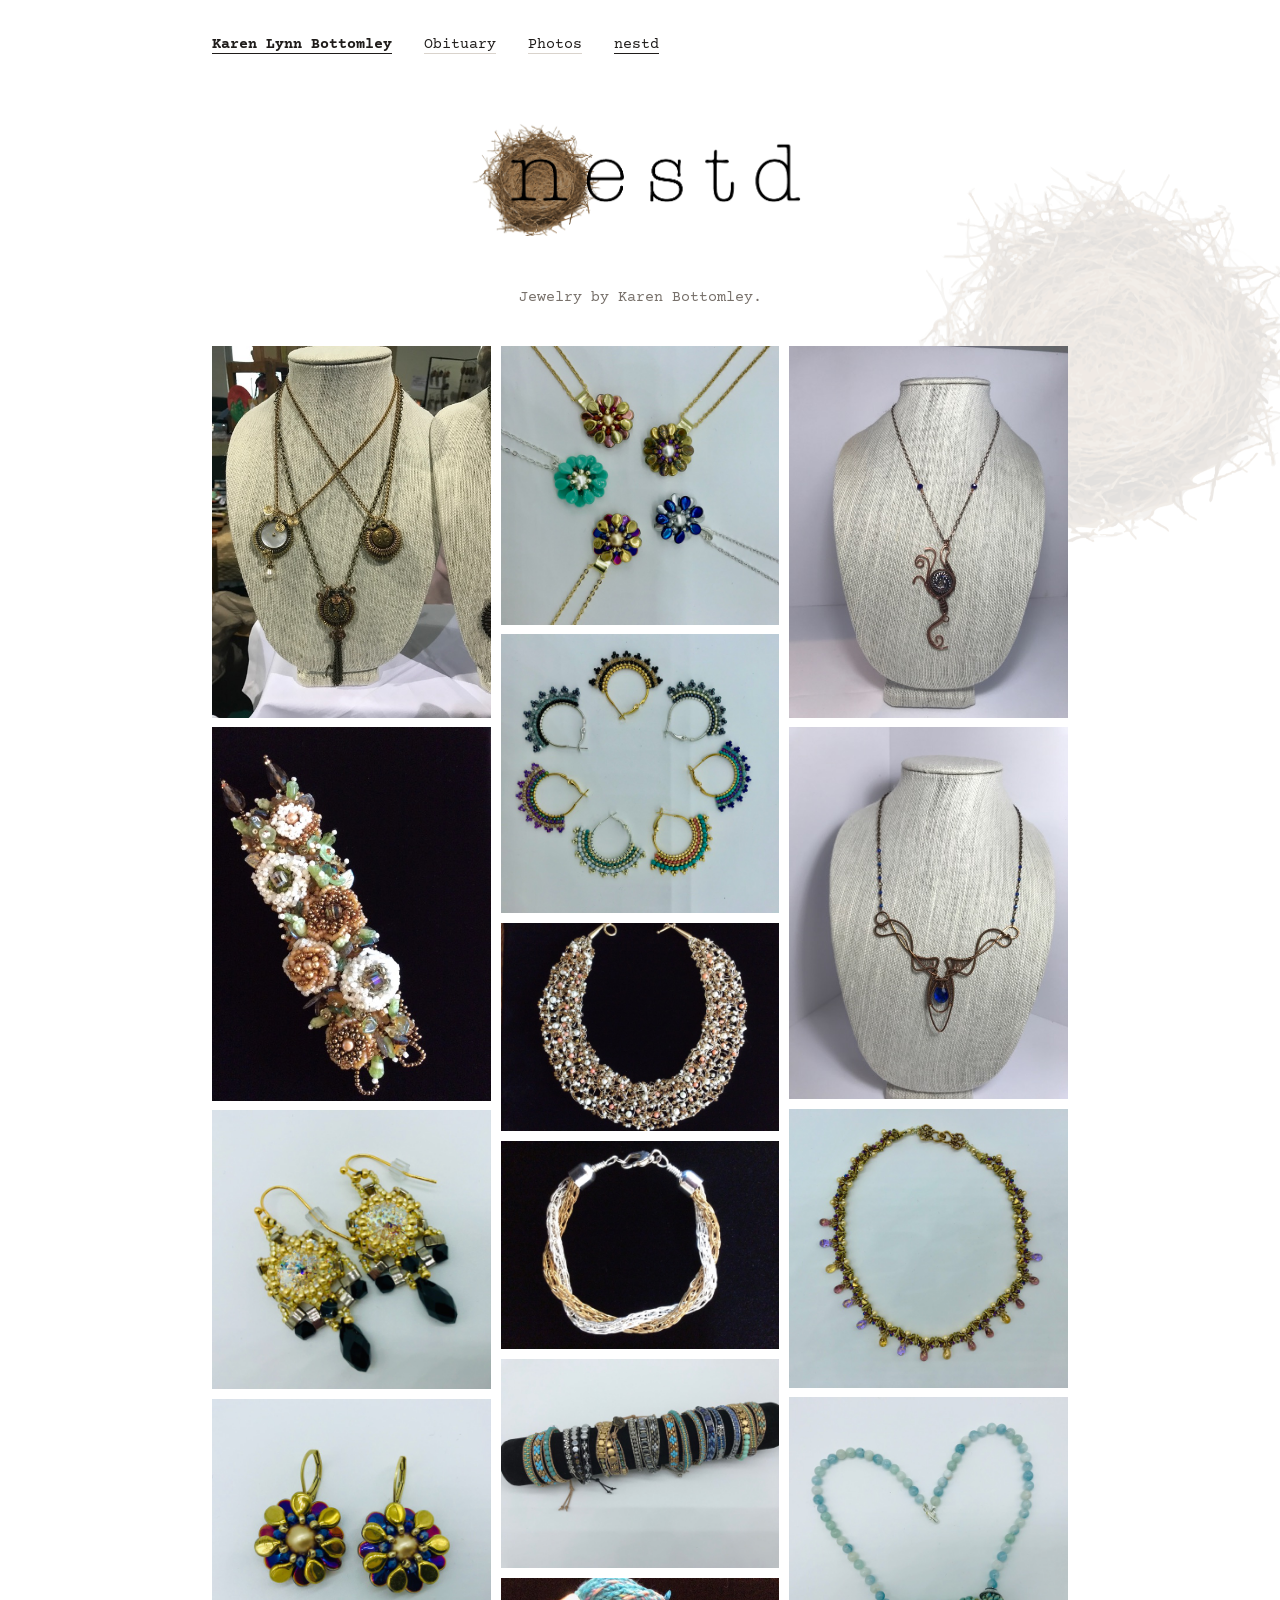
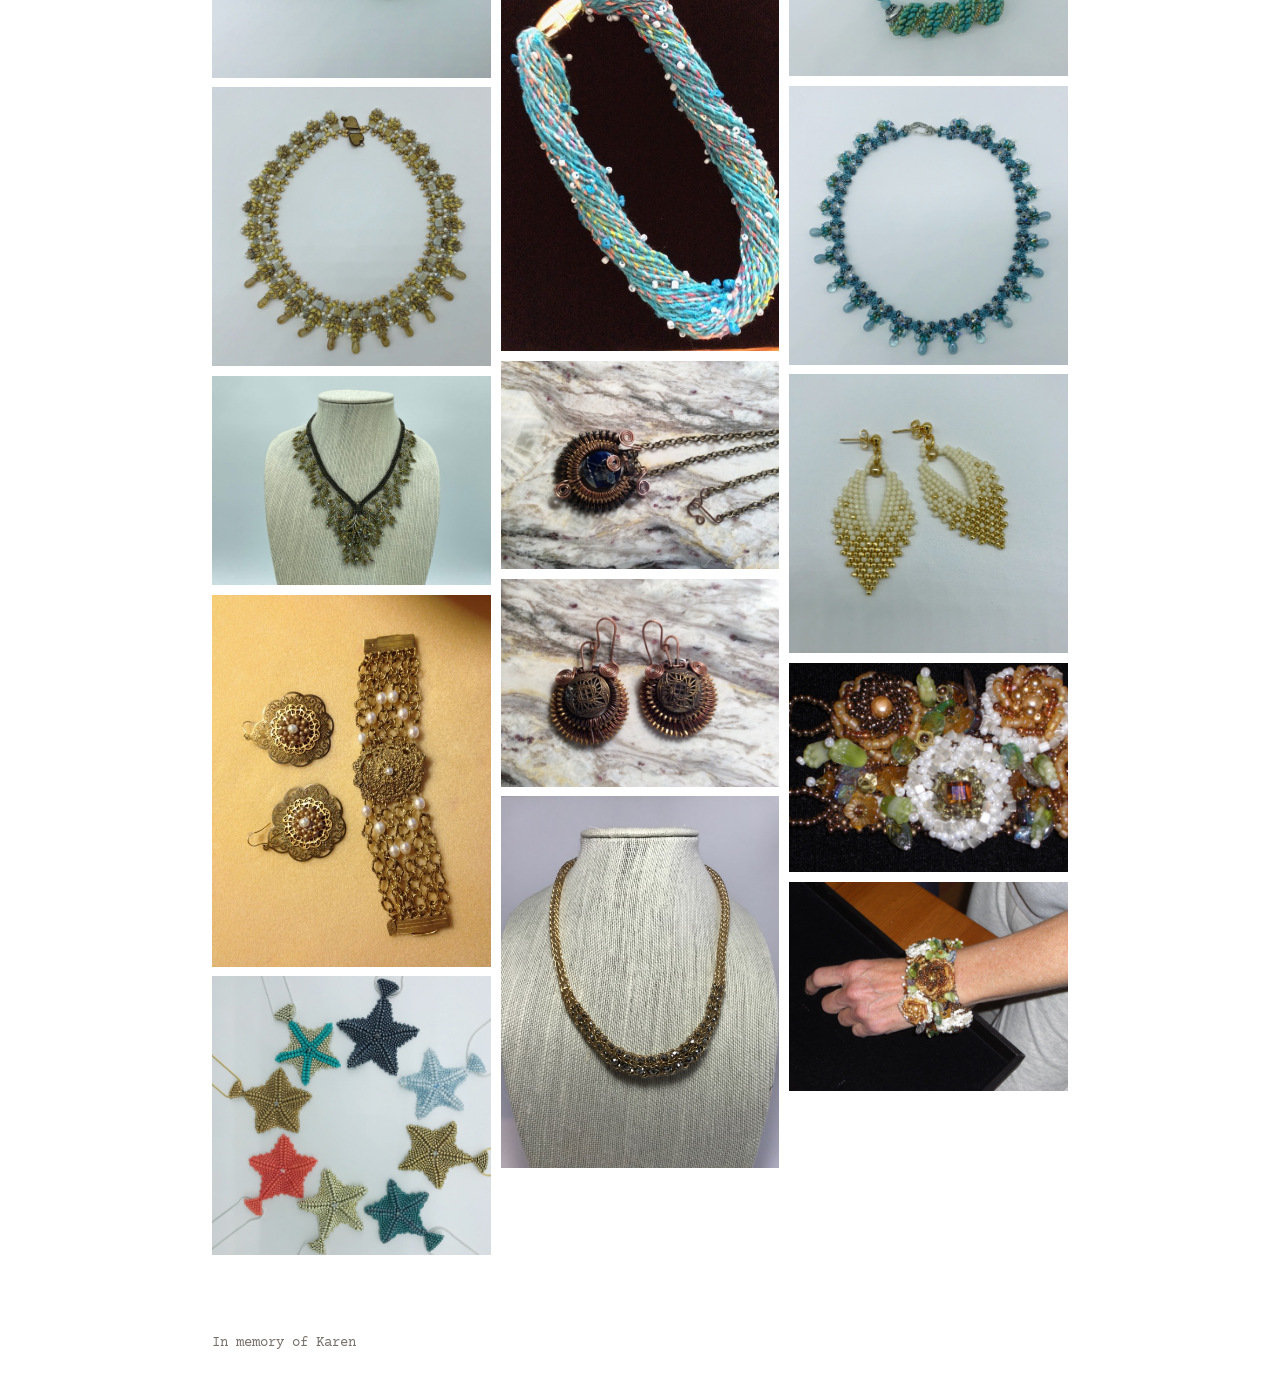
==== nestd.html @ 2a973c45 "Add nestd page, more photos, celebration notice, family contact" ====
<!DOCTYPE html>
<html lang="en">
<head>
  <meta charset="utf-8">
  <title>nestd</title>
  <meta name="description" content="nestd: jewelry by Karen Bottomley.">
  <meta name="viewport" content="width=device-width, initial-scale=1">
  <link rel="preconnect" href="https://fonts.googleapis.com">
  <link rel="preconnect" href="https://fonts.gstatic.com" crossorigin>
  <link href="https://fonts.googleapis.com/css2?family=Courier+Prime:wght@400;700&family=Newsreader:ital,opsz,wght@0,6..72,400;1,6..72,400&display=swap" rel="stylesheet">
  <link rel="stylesheet" href="css/main.css">
</head>
<body>
  <div class="page">
    <div class="nestmark" aria-hidden="true"></div>
    <nav class="nav" aria-label="Main">
      <a class="brand" href="index.html">Karen Lynn Bottomley</a>
      <a href="index.html#obituary">Obituary</a>
      <a href="index.html#gallery-section">Photos</a>
      <a href="nestd.html" aria-current="page">nestd</a>
    </nav>

    <header class="brandhead">
      <div class="logo"><img src="images/nestd/logo.png" alt="nestd" width="743" height="241"></div>
      <p class="tagline">Jewelry by Karen Bottomley.</p>
    </header>

    <main>
      <section class="gallery-section" id="gallery-section" aria-label="Jewelry">
        <div class="gallery big" id="gallery"></div>
      </section>
    </main>

    <footer><a href="index.html">In memory of Karen</a></footer>
  </div>

  <div class="lightbox" id="lightbox" hidden role="dialog" aria-modal="true" aria-label="Photo viewer">
    <button class="lb-close" aria-label="Close">&times;</button>
    <button class="lb-prev" aria-label="Previous">&#8249;</button>
    <figure><img id="lb-img" alt=""><figcaption id="lb-cap"></figcaption></figure>
    <button class="lb-next" aria-label="Next">&#8250;</button>
  </div>
  <script src="js/photos-nestd.js"></script>
  <script src="js/gallery.js"></script>
</body>
</html>
---- css/main.css ----
:root { --bg:#fff; --ink:#1f1c1a; --muted:#77706a; --line:#d9d3cc; --stage:#f3f0ec;
  --mono:"Courier Prime","Courier New",Courier,monospace; --serif:"Newsreader",Georgia,"Times New Roman",serif; }
@media (prefers-color-scheme: dark) { :root { --bg:#151413; --ink:#ebe6df; --muted:#9b938a; --line:#3a3530; --stage:#1e1c1a; } }
* { box-sizing:border-box; }
html { scroll-behavior:smooth; }
body { margin:0; background:var(--bg); color:var(--ink); font:1.2rem/1.7 var(--serif); -webkit-font-smoothing:antialiased; }
a { color:inherit; }
.page { max-width:56rem; margin:0 auto; padding:0 1.25rem; }

/* nav */
.nav { display:flex; flex-wrap:wrap; gap:.5rem 2rem; align-items:baseline; padding:2.25rem 0 2rem; font:.95rem var(--mono); }
.nav a { text-decoration:none; border-bottom:1px solid var(--line); }
.nav a:hover { border-bottom-color:var(--ink); }
.nav .brand { font-weight:700; border-bottom-color:var(--ink); }

/* hero carousel */
.hero { position:relative; background:var(--stage); }
.stage { position:relative; height:min(72vh,44rem); min-height:20rem; }
.stage img { position:absolute; inset:0; width:100%; height:100%; object-fit:contain; opacity:0; transition:opacity .9s ease; }
.stage img.on { opacity:1; }
.arrow { position:absolute; top:50%; transform:translateY(-50%); width:3rem; height:4rem; border:0; background:none; color:var(--ink); opacity:.55; font-size:2.6rem; line-height:1; cursor:pointer; }
.arrow:hover, .arrow:focus-visible { opacity:1; }
.prev { left:.25rem; } .next { right:.25rem; }

/* title */
.title { text-align:center; padding:3.5rem 0 1rem; }
h1 { font:400 clamp(1.7rem,5vw,2.4rem)/1.2 var(--mono); margin:0; letter-spacing:.01em; }
.dates { font:.95rem var(--mono); color:var(--muted); margin:.75rem 0 0; }

/* obituary */
.obituary { max-width:38rem; margin:2.5rem auto 0; }
.obituary p { margin:0 0 1.3em; }
.obituary .closing { font-style:italic; margin-top:2em; }
.obituary .note { font:.95rem/1.6 var(--mono); color:var(--muted); border-top:1px solid var(--line); padding-top:1.5rem; margin-top:2.5rem; }

/* gallery */
.gallery-section { margin-top:5rem; }
h2 { font:700 .95rem var(--mono); margin:0 0 1.25rem; display:inline-block; border-bottom:1px solid var(--ink); }
.gallery { display:grid; grid-template-columns:repeat(auto-fill,minmax(170px,1fr)); gap:.6rem; }
.gallery button { padding:0; border:0; background:var(--stage); cursor:zoom-in; aspect-ratio:1; overflow:hidden; }
.gallery img { width:100%; height:100%; object-fit:cover; object-position:center 20%; display:block; transition:transform .35s; }
.gallery button:hover img, .gallery button:focus-visible img { transform:scale(1.04); }
footer { padding:5rem 0 3rem; font:.9rem var(--mono); color:var(--muted); }
footer a { text-decoration:none; }

/* lightbox */
.lightbox { position:fixed; inset:0; background:rgba(15,14,13,.95); display:flex; align-items:center; justify-content:center; z-index:10; }
.lightbox[hidden] { display:none; }
.lightbox figure { margin:0; max-width:92vw; text-align:center; color:#ddd; font:.95rem var(--mono); }
.lightbox img { max-width:92vw; max-height:84vh; }
.lightbox button { position:absolute; background:none; border:0; color:#fff; font-size:2.6rem; cursor:pointer; padding:1rem; line-height:1; }
.lb-close { top:.5rem; right:.75rem; } .lb-prev { left:.25rem; } .lb-next { right:.25rem; }
@media (prefers-reduced-motion: reduce) { .stage img, .gallery img { transition:none; } html { scroll-behavior:auto; } }

/* notice under the title */
.notice { font:.95rem/1.6 var(--mono); max-width:34rem; margin:1.75rem auto 0; padding:1rem 0; border-top:1px solid var(--line); border-bottom:1px solid var(--line); }

/* nestd page */
.nav a[aria-current="page"] { border-bottom-color:var(--ink); }
.brandhead { text-align:center; padding:1rem 0 2.5rem; }
.logo { display:inline-block; background:#fff; padding:1.25rem 1.75rem; } /* white panel keeps the black wordmark readable in dark mode */
.logo img { display:block; width:min(22rem,70vw); height:auto; }
.tagline { font:.95rem var(--mono); color:var(--muted); margin:1.25rem 0 0; }
.gallery.big { display:block; column-width:240px; column-gap:.6rem; }
.gallery.big button { display:block; width:100%; aspect-ratio:auto; margin:0 0 .6rem; break-inside:avoid; }
.gallery.big img { height:auto; }
.brandhead + main .gallery-section { margin-top:0; }

/* faint half-nest watermark on the nestd page */
body { overflow-x:clip; }
.nestmark { position:absolute; top:5rem; right:0; width:46rem; max-width:90vw; aspect-ratio:4/3; transform:translateX(52%); background:url("../images/nestd/nest.png") center/contain no-repeat; opacity:.14; pointer-events:none; z-index:-1; }
.page { position:relative; }
@media (max-width:700px) { .nestmark { width:24rem; top:7rem; opacity:.12; } }
@media (prefers-color-scheme: dark) { .nestmark { opacity:.07; } }
.contact { font:.95rem/1.6 var(--mono); margin:.75rem 0 0; color:var(--muted); }
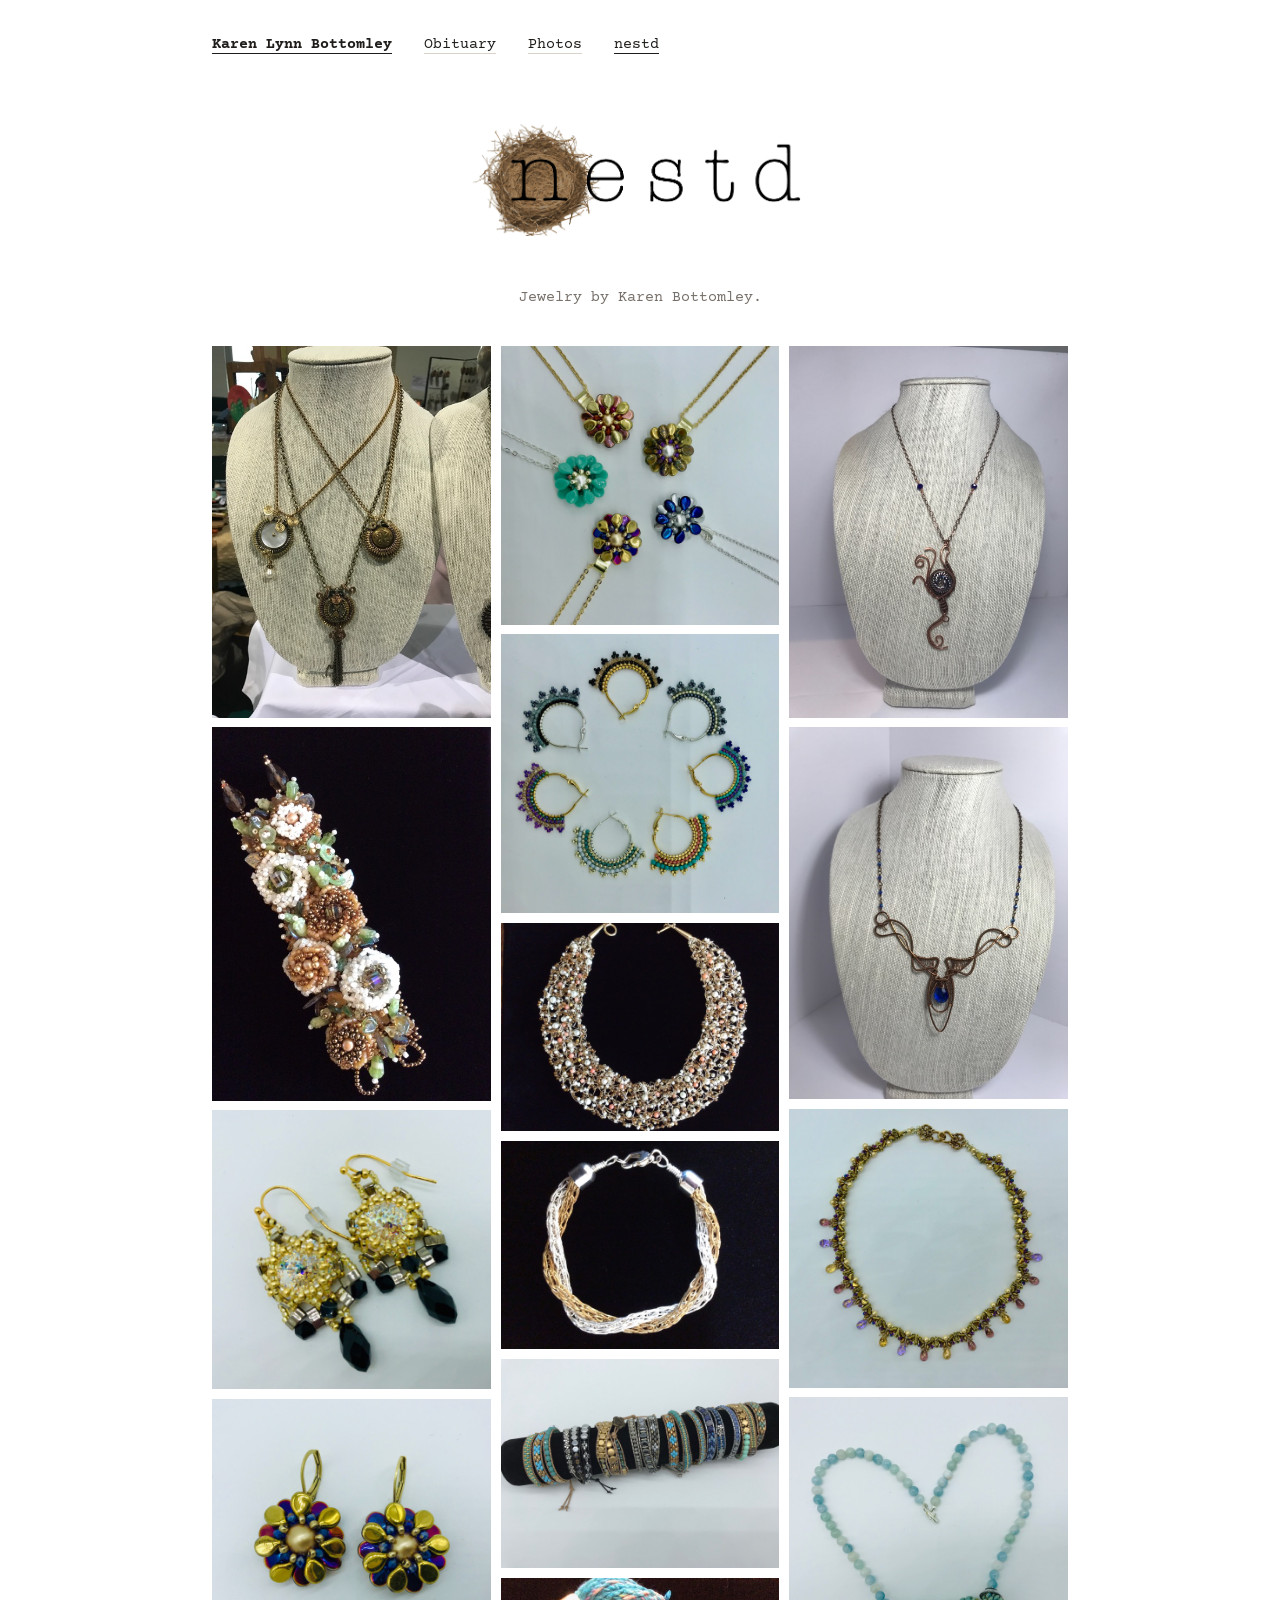
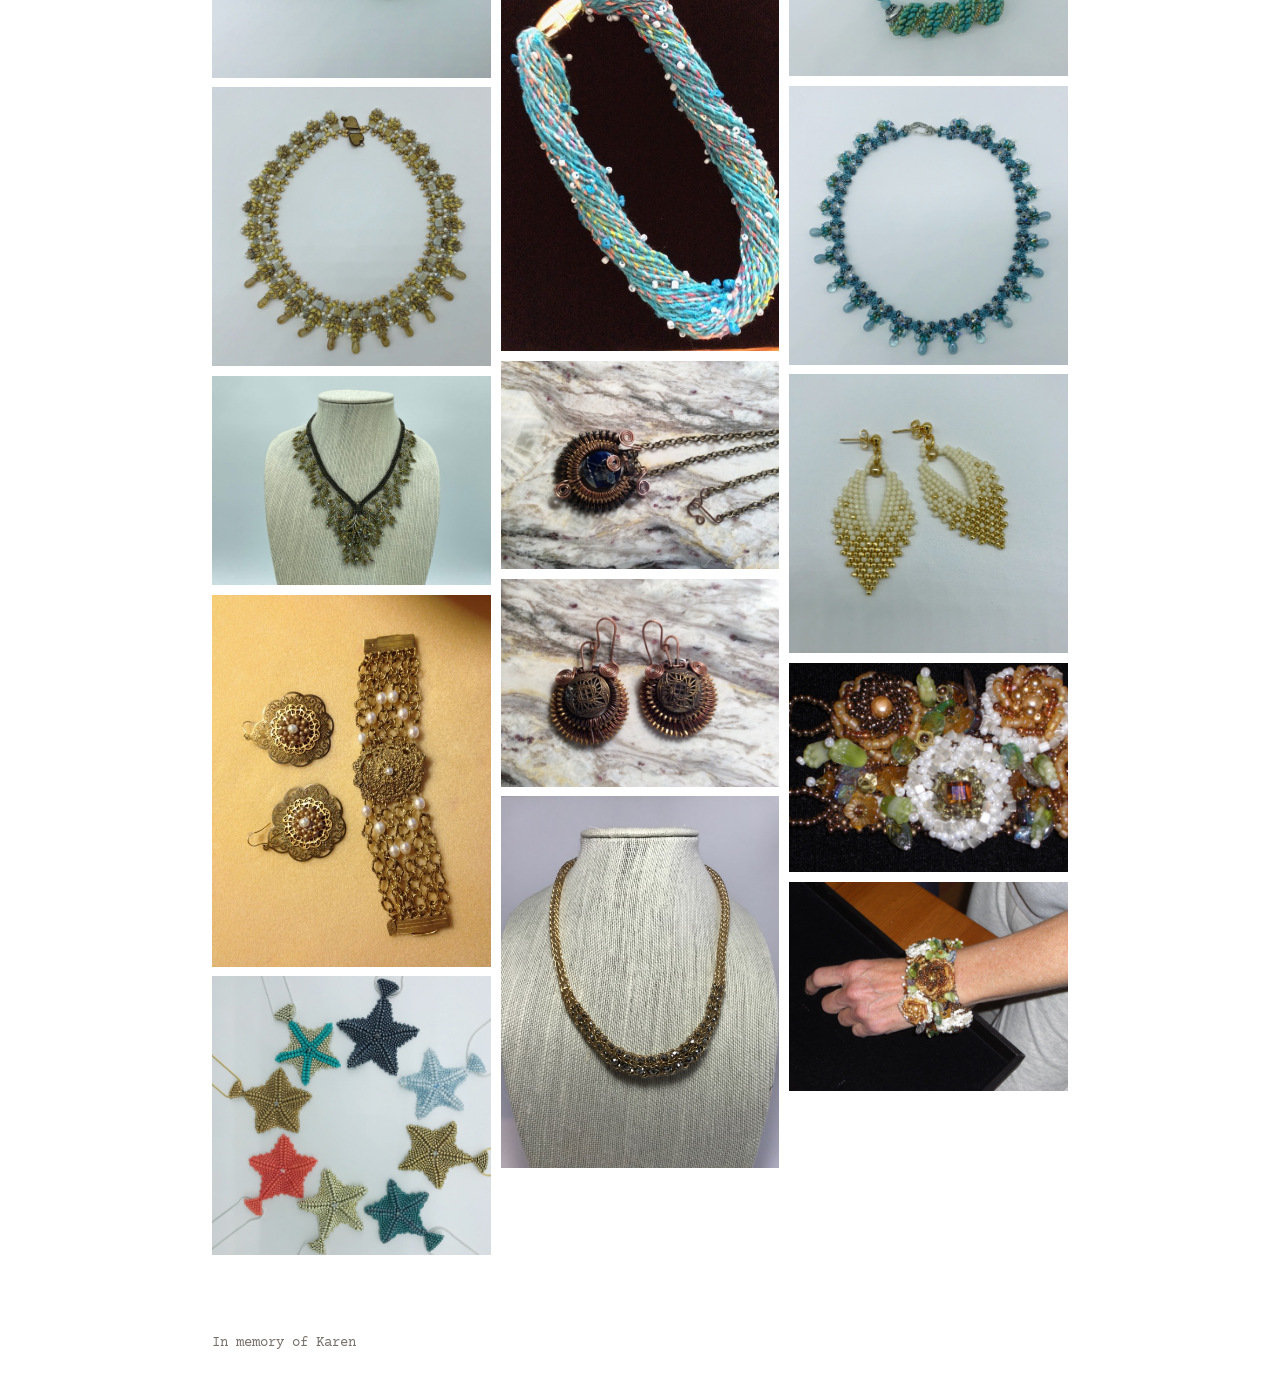
==== commit 2675a9d2: "Remove nest watermark; drop lazy loading on photo grids" ====
--- a/nestd.html
+++ b/nestd.html
@@ -12,7 +12,6 @@
 </head>
 <body>
   <div class="page">
-    <div class="nestmark" aria-hidden="true"></div>
     <nav class="nav" aria-label="Main">
       <a class="brand" href="index.html">Karen Lynn Bottomley</a>
       <a href="index.html#obituary">Obituary</a>
--- a/css/main.css
+++ b/css/main.css
@@ -66,10 +66,4 @@
 .gallery.big img { height:auto; }
 .brandhead + main .gallery-section { margin-top:0; }
 
-/* faint half-nest watermark on the nestd page */
-body { overflow-x:clip; }
-.nestmark { position:absolute; top:5rem; right:0; width:46rem; max-width:90vw; aspect-ratio:4/3; transform:translateX(52%); background:url("../images/nestd/nest.png") center/contain no-repeat; opacity:.14; pointer-events:none; z-index:-1; }
-.page { position:relative; }
-@media (max-width:700px) { .nestmark { width:24rem; top:7rem; opacity:.12; } }
-@media (prefers-color-scheme: dark) { .nestmark { opacity:.07; } }
 .contact { font:.95rem/1.6 var(--mono); margin:.75rem 0 0; color:var(--muted); }
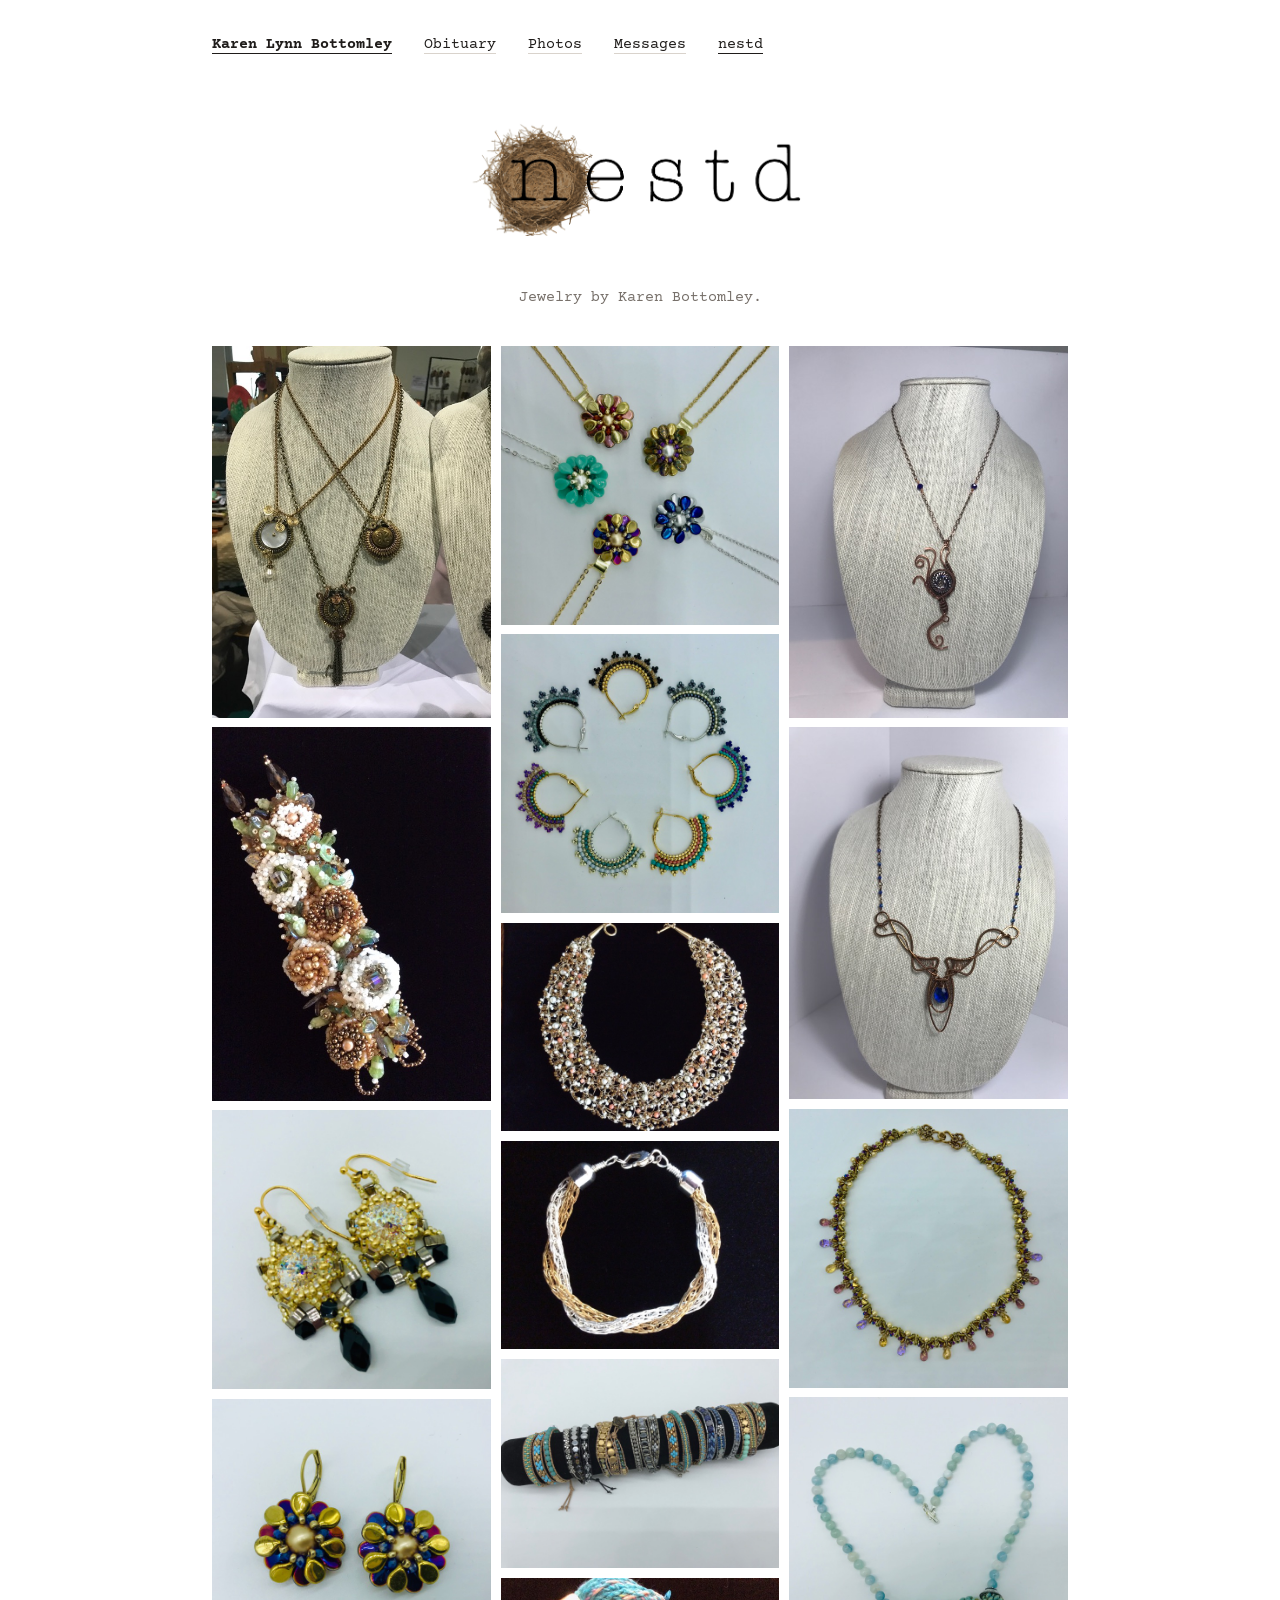
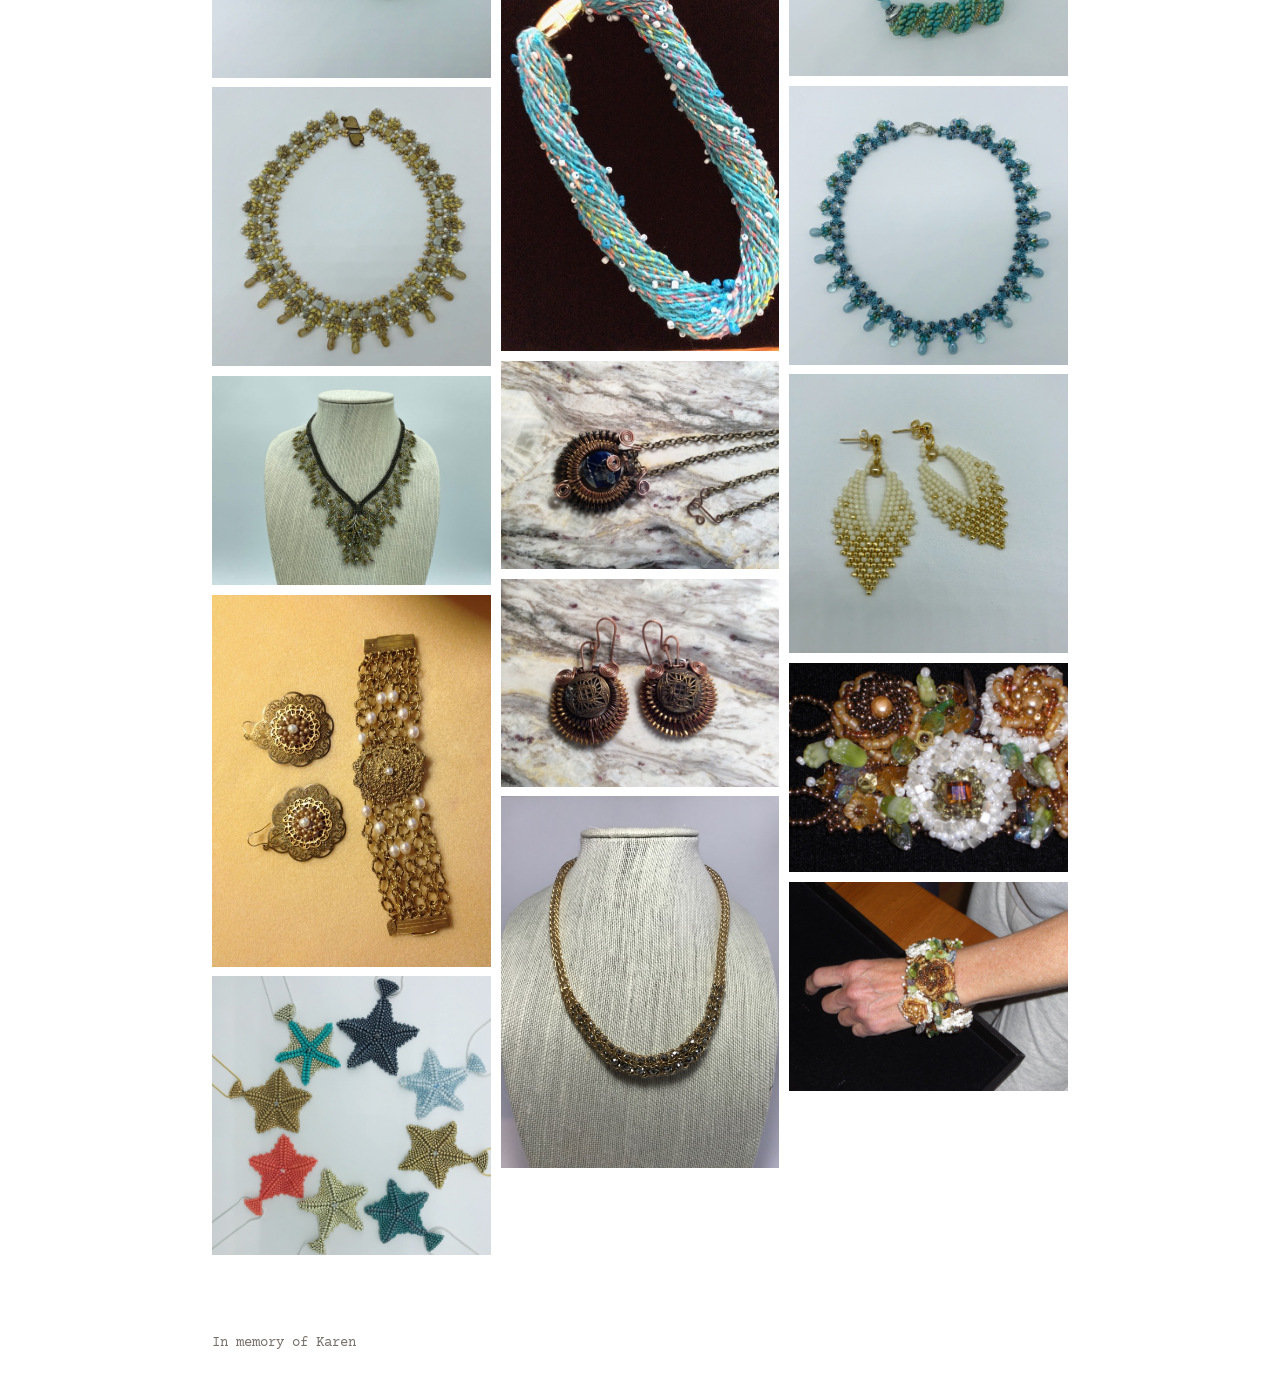
==== commit e221fd3a: "Add Share a Memory page: send a message or photo to the family Backed by a Cloudflare Worker (nestd." ====
--- a/nestd.html
+++ b/nestd.html
@@ -5,6 +5,7 @@
   <title>nestd</title>
   <meta name="description" content="nestd: jewelry by Karen Bottomley.">
   <meta name="viewport" content="width=device-width, initial-scale=1">
+  <meta name="color-scheme" content="light">
   <link rel="preconnect" href="https://fonts.googleapis.com">
   <link rel="preconnect" href="https://fonts.gstatic.com" crossorigin>
   <link href="https://fonts.googleapis.com/css2?family=Courier+Prime:wght@400;700&family=Newsreader:ital,opsz,wght@0,6..72,400;1,6..72,400&display=swap" rel="stylesheet">
@@ -16,6 +17,7 @@
       <a class="brand" href="index.html">Karen Lynn Bottomley</a>
       <a href="index.html#obituary">Obituary</a>
       <a href="index.html#gallery-section">Photos</a>
+      <a href="share.html">Messages</a>
       <a href="nestd.html" aria-current="page">nestd</a>
     </nav>
 
--- a/css/main.css
+++ b/css/main.css
@@ -1,6 +1,5 @@
-:root { --bg:#fff; --ink:#1f1c1a; --muted:#77706a; --line:#d9d3cc; --stage:#f3f0ec;
+:root { color-scheme:light; --bg:#fff; --ink:#1f1c1a; --muted:#77706a; --line:#d9d3cc; --stage:#f3f0ec;
   --mono:"Courier Prime","Courier New",Courier,monospace; --serif:"Newsreader",Georgia,"Times New Roman",serif; }
-@media (prefers-color-scheme: dark) { :root { --bg:#151413; --ink:#ebe6df; --muted:#9b938a; --line:#3a3530; --stage:#1e1c1a; } }
 * { box-sizing:border-box; }
 html { scroll-behavior:smooth; }
 body { margin:0; background:var(--bg); color:var(--ink); font:1.2rem/1.7 var(--serif); -webkit-font-smoothing:antialiased; }
@@ -58,7 +57,7 @@
 /* nestd page */
 .nav a[aria-current="page"] { border-bottom-color:var(--ink); }
 .brandhead { text-align:center; padding:1rem 0 2.5rem; }
-.logo { display:inline-block; background:#fff; padding:1.25rem 1.75rem; } /* white panel keeps the black wordmark readable in dark mode */
+.logo { display:inline-block; background:#fff; padding:1.25rem 1.75rem; }
 .logo img { display:block; width:min(22rem,70vw); height:auto; }
 .tagline { font:.95rem var(--mono); color:var(--muted); margin:1.25rem 0 0; }
 .gallery.big { display:block; column-width:240px; column-gap:.6rem; }
@@ -67,3 +66,30 @@
 .brandhead + main .gallery-section { margin-top:0; }
 
 .contact { font:.95rem/1.6 var(--mono); margin:.75rem 0 0; color:var(--muted); }
+
+/* share page: messages + photo submissions */
+.share-section { max-width:38rem; margin:3.5rem auto 0; }
+.share-section:first-of-type { margin-top:2.5rem; }
+.share-form { display:flex; flex-direction:column; gap:1rem; margin-bottom:2rem; }
+.share-form label { display:flex; flex-direction:column; gap:.35rem; font:.95rem var(--mono); }
+.share-form .optional { color:var(--muted); font-weight:400; }
+.share-form input, .share-form textarea { font:1rem var(--serif); padding:.6rem .7rem; border:1px solid var(--line); background:var(--bg); color:var(--ink); border-radius:2px; }
+.share-form textarea { resize:vertical; }
+.share-intro { font:.95rem/1.6 var(--mono); color:var(--muted); margin:-.5rem 0 1.25rem; }
+.checkbox-label { flex-direction:row !important; align-items:flex-start; gap:.6rem !important; }
+.checkbox-label input { margin-top:.2rem; }
+.share-form button { align-self:flex-start; font:.95rem var(--mono); padding:.6rem 1.5rem; border:1px solid var(--ink); background:var(--ink); color:var(--bg); cursor:pointer; border-radius:2px; }
+.share-form button:hover { opacity:.85; }
+.form-status { font:.9rem var(--mono); color:var(--muted); min-height:1.3em; margin:0; }
+.message-list { list-style:none; margin:0; padding:0; display:flex; flex-direction:column; gap:1.5rem; }
+.message-list li { border-top:1px solid var(--line); padding-top:1rem; }
+.message-who { font:700 .9rem var(--mono); margin:0 0 .4rem; }
+.message-body { margin:0; white-space:pre-wrap; }
+.shared-grid figure { margin:0; background:var(--stage); aspect-ratio:1; overflow:hidden; }
+.shared-grid img { width:100%; height:100%; object-fit:cover; display:block; }
+.shared-grid figcaption { font:.8rem var(--mono); color:var(--muted); padding:.3rem 0 0; }
+
+/* memories: messages + photos shared by family and friends */
+.memories-section { margin-top:5rem; }
+.memories-section .message-list { margin-bottom:2.5rem; }
+.memories-empty { font:.95rem var(--mono); color:var(--muted); }
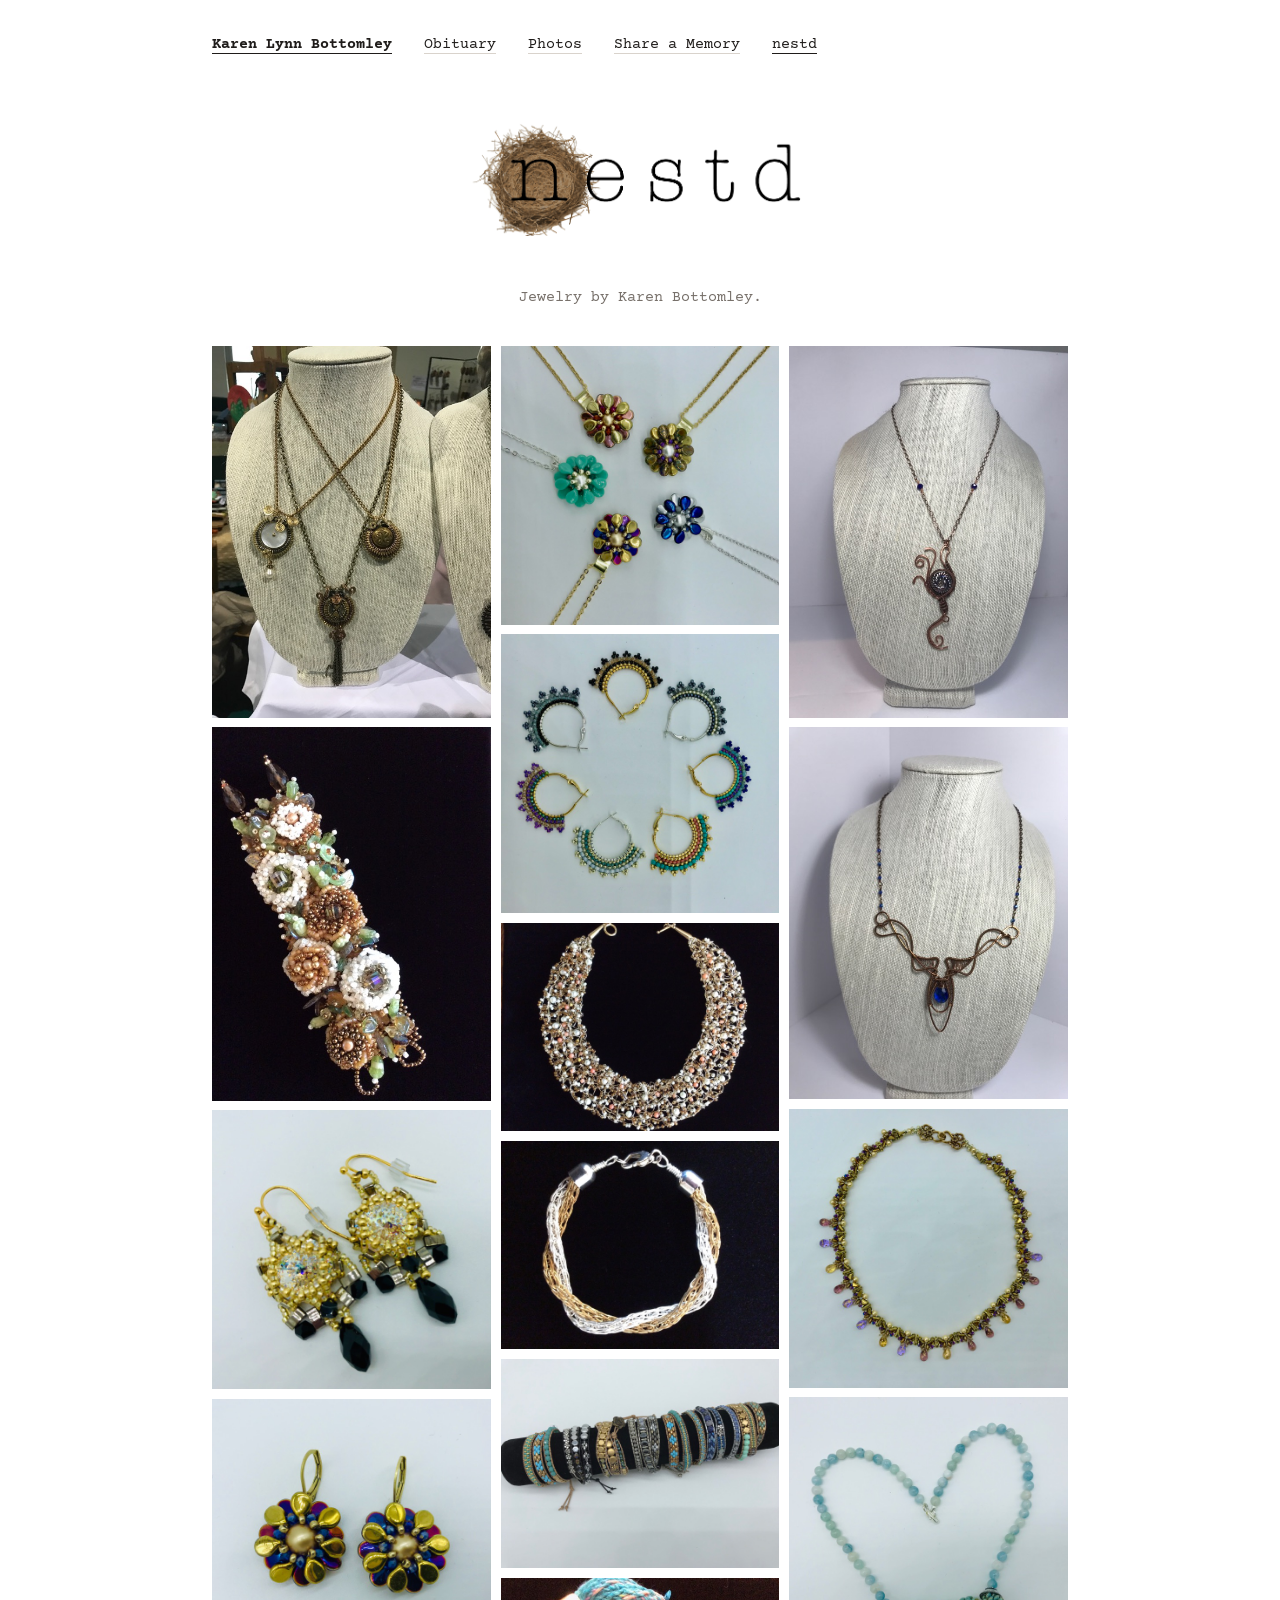
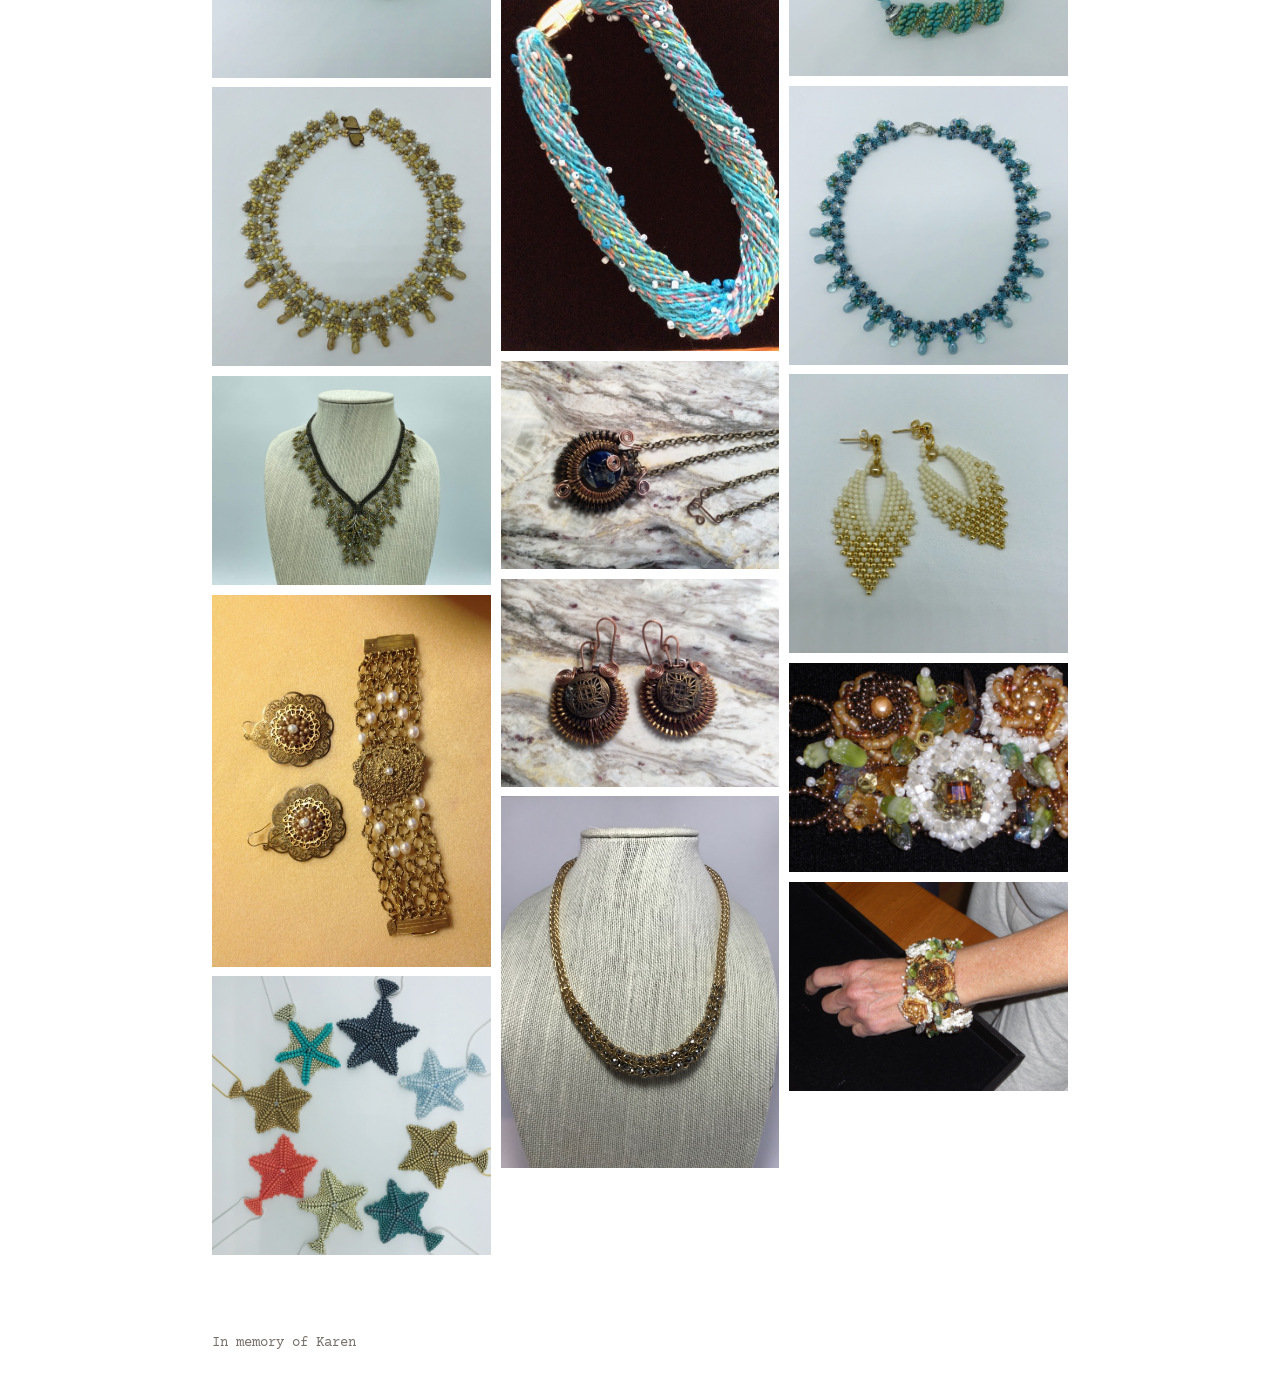
==== commit 6aafe271: "Merge opted-in guest photos into the main gallery; rename nav labels for consistency Co-Authored-By:" ====
--- a/nestd.html
+++ b/nestd.html
@@ -17,7 +17,7 @@
       <a class="brand" href="index.html">Karen Lynn Bottomley</a>
       <a href="index.html#obituary">Obituary</a>
       <a href="index.html#gallery-section">Photos</a>
-      <a href="share.html">Messages</a>
+      <a href="share.html">Share a Memory</a>
       <a href="nestd.html" aria-current="page">nestd</a>
     </nav>
 
--- a/css/main.css
+++ b/css/main.css
@@ -85,11 +85,7 @@
 .message-list li { border-top:1px solid var(--line); padding-top:1rem; }
 .message-who { font:700 .9rem var(--mono); margin:0 0 .4rem; }
 .message-body { margin:0; white-space:pre-wrap; }
-.shared-grid figure { margin:0; background:var(--stage); aspect-ratio:1; overflow:hidden; }
-.shared-grid img { width:100%; height:100%; object-fit:cover; display:block; }
-.shared-grid figcaption { font:.8rem var(--mono); color:var(--muted); padding:.3rem 0 0; }
 
-/* memories: messages + photos shared by family and friends */
+/* memories: messages shared by family and friends (opted-in photos join the main gallery above instead) */
 .memories-section { margin-top:5rem; }
-.memories-section .message-list { margin-bottom:2.5rem; }
 .memories-empty { font:.95rem var(--mono); color:var(--muted); }
